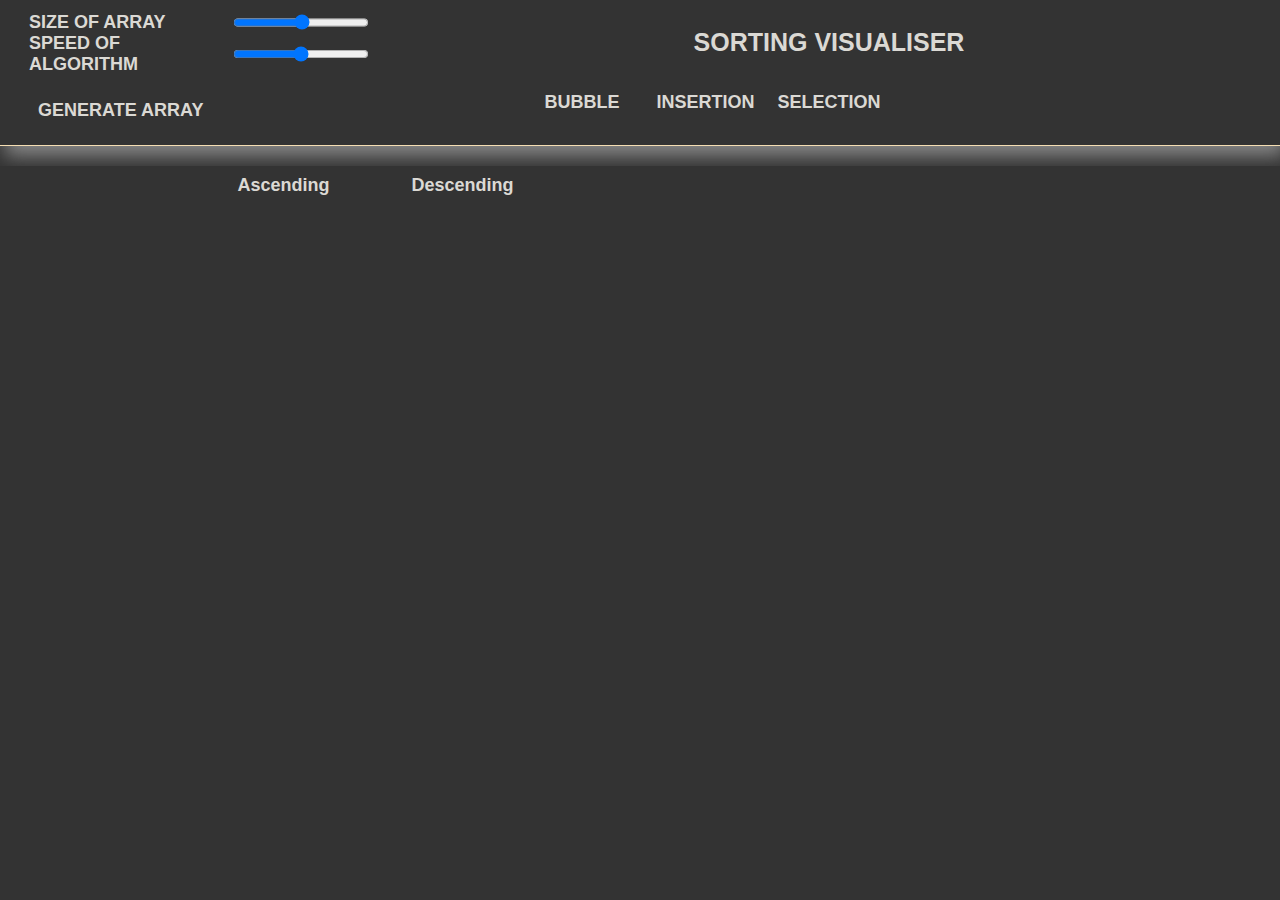
==== index.html @ 6291e354 "initial Commit" ====
<!DOCTYPE html>
<html lang="en">
<head>
    <meta charset="UTF-8">
    <meta http-equiv="X-UA-Compatible" content="IE=edge">
    <meta name="viewport" content="width=device-width, initial-scale=1.0">
    <title>Visualiser</title>
    <link rel="stylesheet" href="style.css">
</head>
<body>
    <div class="nav">
        <div class="inputs">
            <p class="navbtns navbtn1">SIZE OF ARRAY</p>
            <input type="range" id="inp_arr_size" min="1" max="130">   
            <p class="navbtns navbtn2">SPEED OF ALGORITHM</p>
            <input type="range" id="speed" min="" max=""> 
            <button class="genar" id="genarr">Generate Array</button>
        </div>
        <div class="header">
            <h2 class="heading">Sorting Visualiser</h2>
            <div class="algos">
                <button  id="bubblebtn" class="buthover">BUBBLE</button>
                <button id="insertionbtn" class="buthover">INSERTION</button>
                <button id="selectionbtn" class="buthover">SELECTION</button>
                <!-- <button id="quickbtn" class="buthover">QUICK</button>
                <button id="mergebtn" class="buthover">MERGE</button> -->
            </div>
        </div>
    </div>
 
        <div class="sortbtns">
            <button id="ascending" >Ascending</button>
             <button id="descending" >Descending</button>
        </div>
        


    <div id="lines" class="flex-container"></div>
    <div class="info-container">
        <div class="detailscont">
            <div class="detail">
                <h3>Best Case Time Complexity</h3>
                <p class="ans" id="bct"></p>
            </div>
            <div class="detail">
                <h3>Average Case Time Complexity</h3>
                <p class="ans" id="act">O(n*n)</p>
            </div>
            <div class="detail">
                <h3>Worst Case Time Complexity</h3>
                <p class="ans" id="wct">O(n*n)</p>
            </div>
            <div class="detail">
                <h3>Auxiliary Space</h3>
                <p class="ans" id="asp">O(n*n)</p>
            </div>
            <div class="detail">
                <h3>Sorting In Place</h3>
                <p class="ans" id="inplace">O(n*n)</p>
            </div>
            <div class="detail">
                <h3>Stable</h3>
                <p class="ans" id="stable">O(n*n)</p>
            </div>
        </div>

        <div class="bonuscont">
            <!-- <div class="detail"> -->
                <h1 class="bonushead">Bonus</h1>
                <p class="bonus" id="bonusdet"></p>
          
        </div>
    </div>
    
</body>


<script type="text/javascript" src="/scripts/script.js"></script>
<script type="text/javascript" src="/scripts/bubble.js"></script>
<script type="text/javascript" src="/scripts/selection.js"></script>
<script type="text/javascript" src="/scripts/insertion.js"></script>
<!-- <script type="text/javascript" src="/scripts/merge.js"></script>
<script type="text/javascript" src="/scripts/quicksort.js"></script> -->






</html>
---- style.css ----
* {
    margin: 0px;
    padding: 0px;
    font-family: 'Helvetica Neue', Helvetica, Arial, sans-serif;
    font-size: large;
    font-weight: bold;
    /* text-transform: uppercase; */
    /* color:wheat; */
    color:rgb(241, 230, 210);
    color:rgb(219, 217, 212);


    background-color: rgb(51, 51, 51);

  }
 
.nav{
    /* background-color: rgb(5, 5, 5); */
    /* background-color: rgb(51, 51, 51); */

    text-transform: uppercase;
    display: grid;
    height: 125px;
    grid-template-columns: 30% 70%;
    /* padding: 0% 5%; */
    border-bottom:1px solid wheat; 
    /* border-bottom:1px solid rgb(48, 48, 47);  */

    
    /* border: 1px solid; */
    padding: 10px;
    box-shadow: 5px 10px 18px #888888;
    box-shadow: 5px 10px 18px #888888;

    
    
}
.inputs{
    /* background-color: yellow; */
    display: grid;
    grid-template-columns: 60% 40%;
    padding:0% 5% 2% 5%;
    
    place-content: center;
    /* margin-left:2%; */
}
.genar{
    margin-top:10%;
    width: 90%;
    align-self: center;
    background-color: transparent;
    outline: none;
    border: none; 
    border-radius: 10px;
    padding:5px;
    text-transform: uppercase;
   
   
}
.genar:hover{
    cursor:pointer;
    background-color: rgb(102, 98, 98);
    transition: 1s all ease;
    color:rgb(255, 255, 255);
    /* color: azure; */
}
.header
{
  

 
}
.heading
{
    font-size: 25px;
    padding: 2% 0%;
    text-align: center;
   
}
.algos
{
    display: grid;
    grid-template-columns:repeat(5,14%);
    align-items: center;
    justify-content: center;
 
}
.algos button{
    background-color: transparent;
    outline: none;
    border: none;
    margin-top:10%;
    border-radius: 10px;
    padding:5px;
    

 
}
/* .algos button:hover{
 cursor:pointer;
  background-color: rgb(102, 98, 98);
  color:rgb(255, 255, 255);
  transition: 1s all ease;
} */
.buthover:hover{
    cursor:pointer;
     background-color: rgb(102, 98, 98);
     color:rgb(255, 255, 255);
     transition: 1s all ease;
}
.sortbtns
{
   margin-top:20px;
    display: grid;
    grid-template-columns:repeat(5,14%);
    align-items: center;
    justify-content: center;


    
}
.sortbtns button{
    background-color: transparent;
    outline: none;
    border: none;
    margin-top:2%;
    margin-left: 2%;
    border-radius: 10px;
    padding:5px;
    text-transform: capitalize;
}
.sortbtns button:hover{
    cursor:pointer;
     background-color: rgb(102, 98, 98);
     color:rgb(255, 255, 255);
     transition: 1s all ease;
   }

.flex-container{
    
    margin: 0 auto;
    display: flex;
    transform: translateY(20px);
    flex-wrap: nowrap;
    width: 90%;
    height: 400px;
    justify-content: center;
    transition: 2s all ease;
    margin-top: 20px;
    background-color: rgb(51, 51, 51);
    /* border:1px solid red; */
   

}
 .flex-item
{
    width:50px;
    border:1pt solid black;
    /* border:1pt solid white; */

    background-color: rgb(228, 133, 17);
    transition: 0.1s all ease;
} 

.info-container{
    display: flex;
    width:90%;
    /* border:1pt solid green; */
    height: 400px;
    margin-top:60px ;
    transform: translateY(10%);
    margin: 0 auto;
    display:none;
}
.detailscont
{
    flex-direction: row;
    width:40%;
    height: 300px;
    
    margin: 0 auto;
 
    box-shadow: 0px 5px 15px #888888;
}
.detailscont:hover{
    transform: scale(1.058); 
    transition: 2s all ease-out; 
    cursor: pointer;
}

.detail{
    display:flex;
    margin: 1.2em;
    align-items: center;
    font-size: 15px;
    text-transform:capitalize;
}
.detail h3
{
    width:70%;
}
.ans
{
    margin:0 auto;
}

.bonuscont
{
    width:40%;
    height: 300px;
    
    margin: 0 auto;
    box-shadow: 0px 5px 15px #888888;
}

.bonuscont:hover{
    transform: scale(1.058); 
    transition: 2s all ease-out; 
    cursor: pointer;
}
.bonushead
{
    text-align: center;
    margin-top:5%;
    margin-bottom: 5%;
    font-size: 25px;
  
}
.bonus
{
    text-align: center;
    margin: 5%;
}
.disablestyle
{
    background-color: wheat;

}

/* .s{
    color:rgb(228, 133, 17);
    background-color: rgb(212, 181, 139);
} */
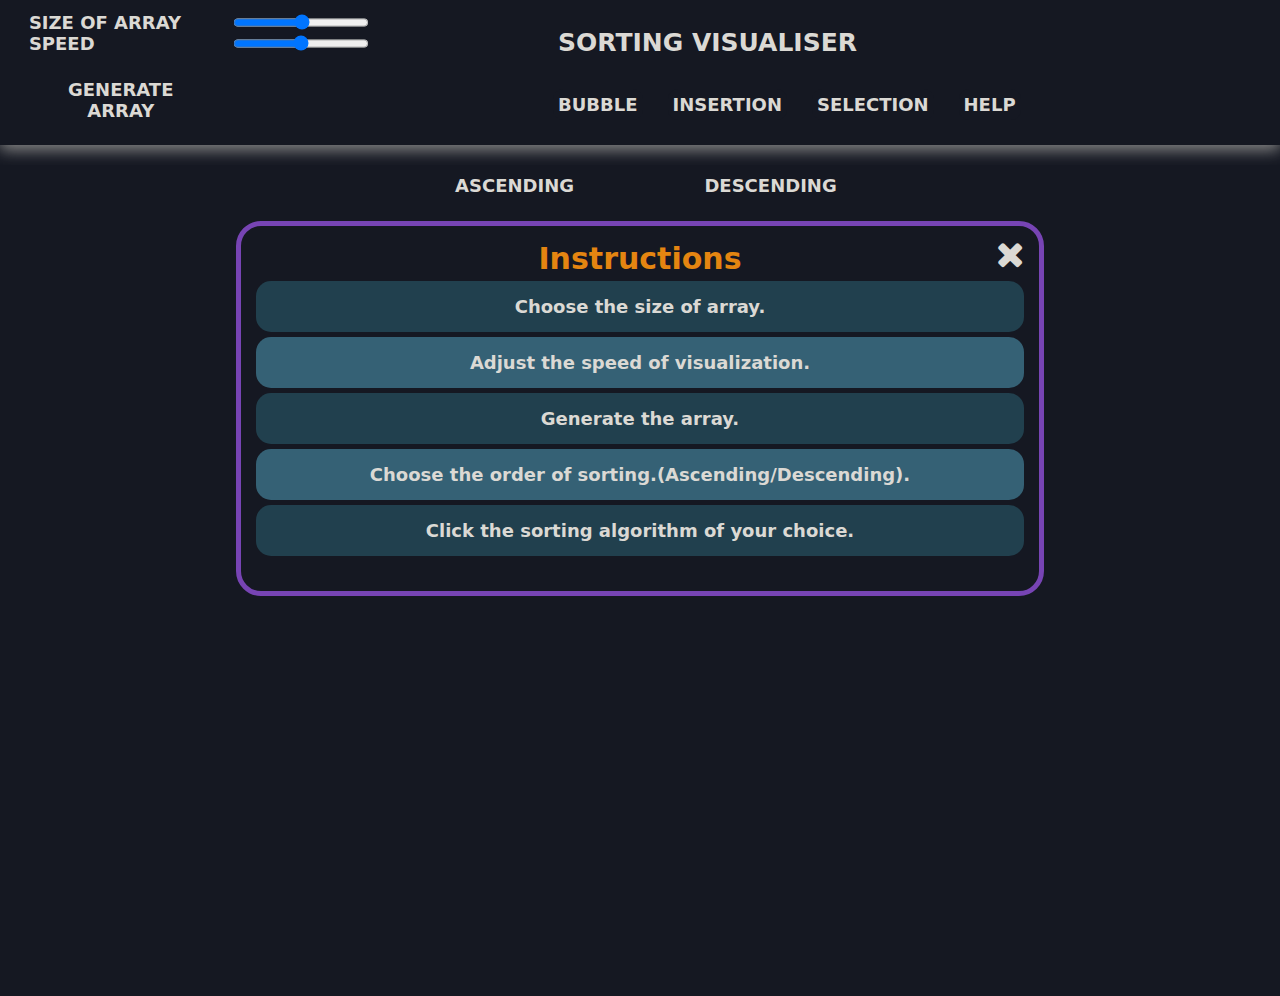
==== commit 7e9279ac: "updated background and help" ====
--- a/index.html
+++ b/index.html
@@ -5,6 +5,7 @@
     <meta http-equiv="X-UA-Compatible" content="IE=edge">
     <meta name="viewport" content="width=device-width, initial-scale=1.0">
     <title>Visualiser</title>
+    <link rel="stylesheet" href="https://cdnjs.cloudflare.com/ajax/libs/font-awesome/4.7.0/css/font-awesome.min.css">
     <link rel="stylesheet" href="style.css">
 </head>
 <body>
@@ -12,29 +13,45 @@
         <div class="inputs">
             <p class="navbtns navbtn1">SIZE OF ARRAY</p>
             <input type="range" id="inp_arr_size" min="1" max="130">   
-            <p class="navbtns navbtn2">SPEED OF ALGORITHM</p>
+            <!-- <p class="navbtns navbtn2">SPEED OF ALGORITHM</p> -->
+            <p class="navbtns navbtn2">SPEED</p>
+
             <input type="range" id="speed" min="" max=""> 
             <button class="genar" id="genarr">Generate Array</button>
         </div>
         <div class="header">
             <h2 class="heading">Sorting Visualiser</h2>
             <div class="algos">
-                <button  id="bubblebtn" class="buthover">BUBBLE</button>
-                <button id="insertionbtn" class="buthover">INSERTION</button>
-                <button id="selectionbtn" class="buthover">SELECTION</button>
+                <a id="bubblebtn" class="buthover">BUBBLE</a>
+                <a id="insertionbtn" class="buthover">INSERTION</a>
+                <a id="selectionbtn" class="buthover">SELECTION</a>
                 <!-- <button id="quickbtn" class="buthover">QUICK</button>
                 <button id="mergebtn" class="buthover">MERGE</button> -->
+                <a id="help" class="buthover">HELP</a>
             </div>
+
+            
+
         </div>
+   
     </div>
  
         <div class="sortbtns">
-            <button id="ascending" >Ascending</button>
-             <button id="descending" >Descending</button>
+            <button id="ascending" >ASCENDING</button>
+             <button id="descending" >DESCENDING</button>
+        </div>
+        <div class="guide">
+            <h2 id=instructions>Instructions</h2>
+                <p id="close" class="close"><i class="fa fa-close" style="font-size:36px"></i></p>
+            <ol class="instructions">
+                <li><span class="steps">Step 1.</span>Choose the size of array.</li>
+                <li><span class="steps">Step 2.</span>Adjust the speed of visualization.</li>
+                <li><span class="steps">Step 3.</span>Generate the array.</li>
+                <li><span class="steps">Step 4.</span>Choose the order of sorting.(Ascending/Descending).</li>
+                <li><span class="steps">Step 5.</span>Click the sorting algorithm of your choice.</li>
+            </ol>
         </div>
         
-
-
     <div id="lines" class="flex-container"></div>
     <div class="info-container">
         <div class="detailscont">
@@ -71,20 +88,18 @@
           
         </div>
     </div>
+
+    
     
 </body>
 
 
-<script type="text/javascript" src="/scripts/script.js"></script>
-<script type="text/javascript" src="/scripts/bubble.js"></script>
-<script type="text/javascript" src="/scripts/selection.js"></script>
-<script type="text/javascript" src="/scripts/insertion.js"></script>
+
+<script src="./scripts/script.js"></script>
+<script src="./scripts/bubble.js"></script>
+<script src="./scripts/selection.js"></script>
+<script  src="./scripts/insertion.js"></script>
+
 <!-- <script type="text/javascript" src="/scripts/merge.js"></script>
 <script type="text/javascript" src="/scripts/quicksort.js"></script> -->
-
-
-
-
-
-
 </html>--- a/style.css
+++ b/style.css
@@ -1,7 +1,8 @@
  * {
     margin: 0px;
     padding: 0px;
-    font-family: 'Helvetica Neue', Helvetica, Arial, sans-serif;
+    /* font-family: 'Helvetica Neue', Helvetica, Arial, sans-serif; */
+    font-family: system-ui;
     font-size: large;
     font-weight: bold;
     /* text-transform: uppercase; */
@@ -11,6 +12,13 @@
 
 
     background-color: rgb(51, 51, 51);
+    background-color: rgb(46, 45, 10);
+    background-color: rgb(32, 32, 12);
+    background-color: rgb(21, 24, 34);
+    background-color: rgb(21, 24, 34);
+    /* background-color: rgb(5, 5, 5); */
+    /* background-color: #484f4f; */
+
 
   }
  
@@ -23,15 +31,16 @@
     height: 125px;
     grid-template-columns: 30% 70%;
     /* padding: 0% 5%; */
-    border-bottom:1px solid wheat; 
+    border-bottom:0px solid whitesmoke; 
     /* border-bottom:1px solid rgb(48, 48, 47);  */
 
     
     /* border: 1px solid; */
     padding: 10px;
-    box-shadow: 5px 10px 18px #888888;
-    box-shadow: 5px 10px 18px #888888;
-
+    /* box-shadow: 5px 10px 18px #888888; */
+    /* box-shadow: 3px 4px 5px white; */
+    box-shadow: 0px 5px 15px #888888;
+   
     
     
 }
@@ -64,58 +73,76 @@
     color:rgb(255, 255, 255);
     /* color: azure; */
 }
-.header
-{
-  
-
- 
-}
+
 .heading
 {
     font-size: 25px;
     padding: 2% 0%;
-    text-align: center;
+    margin-left: 170px;
+    /* text-align: center; */
    
 }
-.algos
-{
-    display: grid;
+.algos{
+    display:flex;
+    margin-left: 165px;
+}
+.algos a{
+    flex-direction: row;
+    /* margin-left:5px; */
+    margin-right:25px;
+    margin-top: 15px; 
+    border-radius: 10px;
+    padding: 5px;
+  
+}
+.algos a:hover{
+    cursor:pointer;
+     background-color: rgb(102, 98, 98);
+    
+     /* color:rgb(255, 255, 255); */
+     transition: 1s all ease;
+}
+/*.algos
+{
+    
+     display: grid;
     grid-template-columns:repeat(5,14%);
+    grid-template-columns:repeat(3,33%);
+
     align-items: center;
-    justify-content: center;
+    justify-content: center; 
  
-}
-.algos button{
+}*/
+/* .algos button{
     background-color: transparent;
     outline: none;
     border: none;
     margin-top:10%;
     border-radius: 10px;
     padding:5px;
-    
-
- 
-}
+} */
 /* .algos button:hover{
  cursor:pointer;
   background-color: rgb(102, 98, 98);
   color:rgb(255, 255, 255);
   transition: 1s all ease;
 } */
-.buthover:hover{
+/* .buthover:hover{
     cursor:pointer;
      background-color: rgb(102, 98, 98);
      color:rgb(255, 255, 255);
      transition: 1s all ease;
-}
+} */
 .sortbtns
 {
-   margin-top:20px;
+    margin-top:20px;
+    margin-bottom:20px;
+
     display: grid;
-    grid-template-columns:repeat(5,14%);
+    grid-template-columns:repeat(2,20%);
     align-items: center;
     justify-content: center;
-
+   /* border: 1px solid red; */
 
     
 }
@@ -128,6 +155,7 @@
     border-radius: 10px;
     padding:5px;
     text-transform: capitalize;
+    
 }
 .sortbtns button:hover{
     cursor:pointer;
@@ -140,17 +168,19 @@
     
     margin: 0 auto;
     display: flex;
-    transform: translateY(20px);
+    /* transform: translateY(20px); */
     flex-wrap: nowrap;
     width: 90%;
     height: 400px;
     justify-content: center;
     transition: 2s all ease;
-    margin-top: 20px;
+    /* margin-top: 20px; */
     background-color: rgb(51, 51, 51);
+    /* background-color: #484f4f; */
+    background-color: rgb(21, 24, 34);
+    transform: rotateX(180deg);
     /* border:1px solid red; */
-   
-
+   /* margin-bottom: 460px; */
 }
  .flex-item
 {
@@ -241,3 +271,88 @@
     color:rgb(228, 133, 17);
     background-color: rgb(212, 181, 139);
 } */
+
+/*guide*/
+.guide
+{
+    width:60%;
+    height: 340px;
+    
+    /* border: 5px solid rgb(119, 0, 255);
+    border: 5px solid rgb(70, 53, 90); */
+    border: 5px solid rgb(119, 68, 180);
+    border-radius: 25px;
+   padding-top:15px;
+   padding-bottom:10px;
+   padding-left :15px;
+   padding-right :15px;
+
+    margin: 0 auto;
+    z-index: 1;
+    /* background-color: rgb(30, 94, 114); */
+    
+}
+.steps-container
+{
+    display: flex;
+}
+#instructions 
+{
+    flex-direction: row; 
+    text-align: center;
+    font-size:30px;
+    color:rgb(228, 133, 17)
+}
+.close{
+    float: right;
+    margin-top: -40px;
+    cursor: pointer;
+}
+/* .close:focus
+{
+    background-color: rgb(21, 24, 34);
+
+} */
+.instructions
+{
+    text-align: center;
+    /* align-items: center; */
+    /* justify-content: center; */
+    list-style: none;
+    
+}
+.instructions li{
+    /* width: 60%; */
+    /* width:50%; */
+    /* background-color: rgb(0, 174, 255); */
+    /* background-color: rgb(33, 64, 78); */
+
+    padding-top:15px ;
+    padding-bottom: 15px;
+    margin-top:5px ;
+    margin-bottom:5px ;
+    border-radius: 15px;
+
+}
+.instructions li:nth-child(odd)
+{
+    background-color: rgb(33, 64, 78);
+}
+.instructions li:nth-child(even)
+{
+    background-color: rgb(49, 95, 116);
+    background-color: rgb(53, 97, 117);
+
+}
+.instructions li:hover{
+    transform: scale(1.01);
+    transition: 10ms ease-in-out;
+    cursor: pointer;
+}
+.steps
+{
+    background-color: rgb(0, 174, 255);
+    float:left;
+    display: none;
+    /* margin-left:160px; */
+}